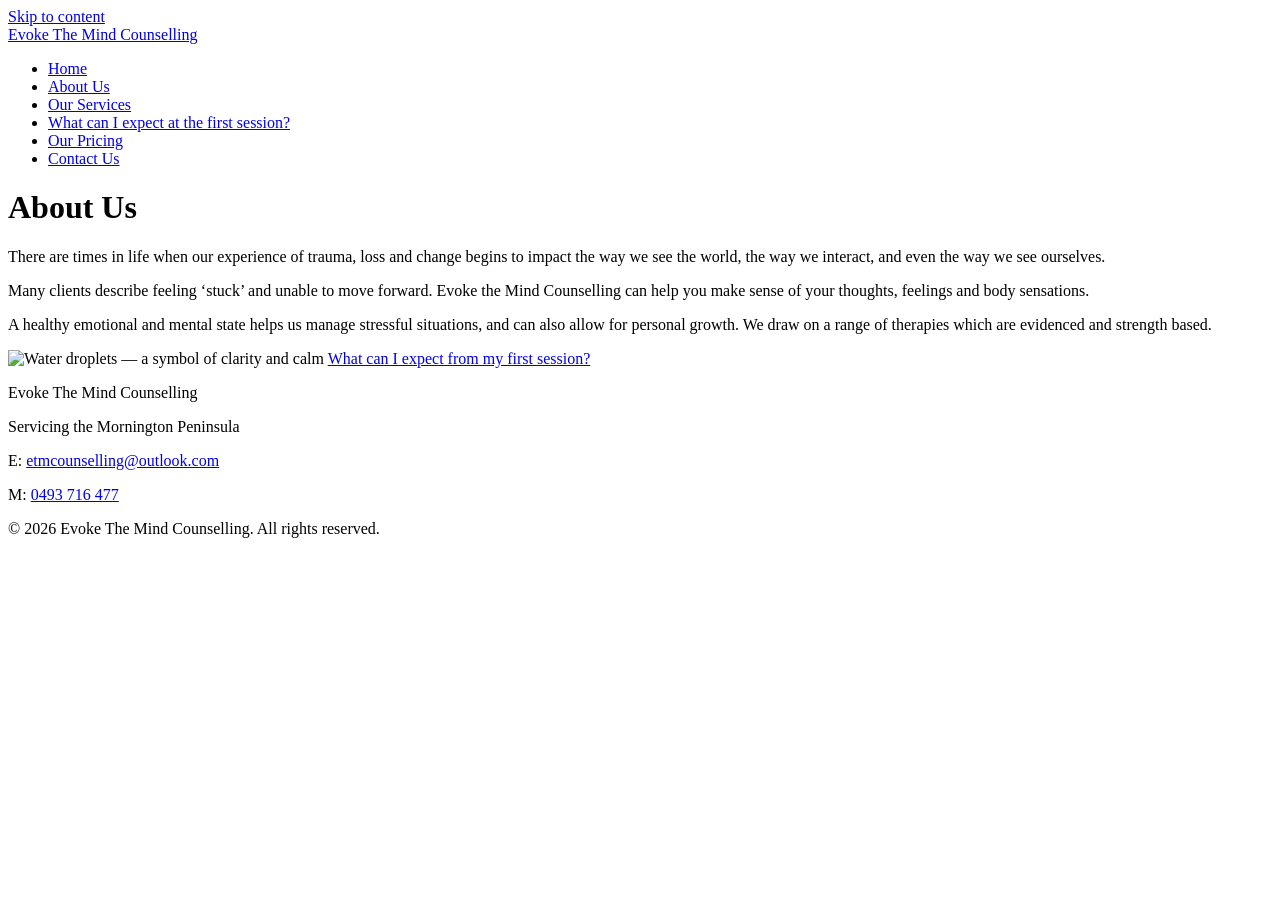
==== about.html @ 64bb8205 "Add files via upload" ====
<!DOCTYPE html>
<html lang="en-AU">
<head>
<meta charset="UTF-8">
<meta name="viewport" content="width=device-width, initial-scale=1">
<title>About Us | Evoke The Mind Counselling, Mornington Peninsula</title>
<meta name="description" content="Learn how Evoke The Mind Counselling helps Mornington Peninsula clients make sense of trauma, loss and change using evidenced, strength-based therapy.">
<link rel="canonical" href="https://sk2026-web.github.io/etmcounselling/about.html">
<meta name="robots" content="index, follow">
<meta property="og:type" content="website">
<meta property="og:title" content="About Us | Evoke The Mind Counselling, Mornington Peninsula">
<meta property="og:description" content="Learn how Evoke The Mind Counselling helps Mornington Peninsula clients make sense of trauma, loss and change using evidenced, strength-based therapy.">
<meta property="og:url" content="https://sk2026-web.github.io/etmcounselling/about.html">
<meta property="og:image" content="https://sk2026-web.github.io/etmcounselling/images/about-water.jpg">
<meta property="og:locale" content="en_AU">
<meta property="og:site_name" content="Evoke The Mind Counselling">
<meta name="twitter:card" content="summary_large_image">
<meta name="twitter:title" content="About Us | Evoke The Mind Counselling, Mornington Peninsula">
<meta name="twitter:description" content="Learn how Evoke The Mind Counselling helps Mornington Peninsula clients make sense of trauma, loss and change using evidenced, strength-based therapy.">
<meta name="twitter:image" content="https://sk2026-web.github.io/etmcounselling/images/about-water.jpg">
<link rel="icon" type="image/png" href="images/favicon.png">
<link rel="stylesheet" href="css/style.css">
</head>
<body>
<a class="skip-link" href="#main">Skip to content</a>

<header class="site-header">
  <div class="wrap header-row">
    <a class="brand" href="index.html">Evoke The Mind Counselling</a>
    <nav class="main-nav" aria-label="Main">
      <ul>
        <li><a href="index.html">Home</a></li>
        <li><a href="about.html" aria-current="page">About Us</a></li>
        <li><a href="our-services.html">Our Services</a></li>
        <li><a href="first-session.html">What can I expect at the first session?</a></li>
        <li><a href="pricing.html">Our Pricing</a></li>
        <li><a href="contact.html">Contact Us</a></li>
      </ul>
    </nav>
  </div>
</header>

<main id="main">
  <div class="wrap page-heading">
    <h1>About Us</h1>
  </div>

  <section>
    <div class="wrap content-block">
      <p>There are times in life when our experience of trauma, loss and change begins to impact the way we see the world, the way we interact, and even the way we see ourselves.</p>
      <p>Many clients describe feeling &lsquo;stuck&rsquo; and unable to move forward. Evoke the Mind Counselling can help you make sense of your thoughts, feelings and body sensations.</p>
      <p>A healthy emotional and mental state helps us manage stressful situations, and can also allow for personal growth. We draw on a range of therapies which are evidenced and strength based.</p>

      <img src="images/about-water.jpg" alt="Water droplets — a symbol of clarity and calm">

      <a class="btn btn-sage" href="first-session.html">What can I expect from my first session?</a>
    </div>
  </section>
</main>

<footer class="site-footer">
  <div class="wrap">
    <div class="footer-inner">
      <div>
        <p class="footer-brand">Evoke The Mind Counselling</p>
        <p class="footer-meta">Servicing the Mornington Peninsula</p>
      </div>
      <div class="footer-meta">
        <p>E: <a href="mailto:etmcounselling@outlook.com">etmcounselling@outlook.com</a></p>
        <p>M: <a href="tel:0493716477">0493 716 477</a></p>
      </div>
    </div>
    <p class="footer-copy">&copy; 2026 Evoke The Mind Counselling. All rights reserved.</p>
  </div>
</footer>

</body>
</html>
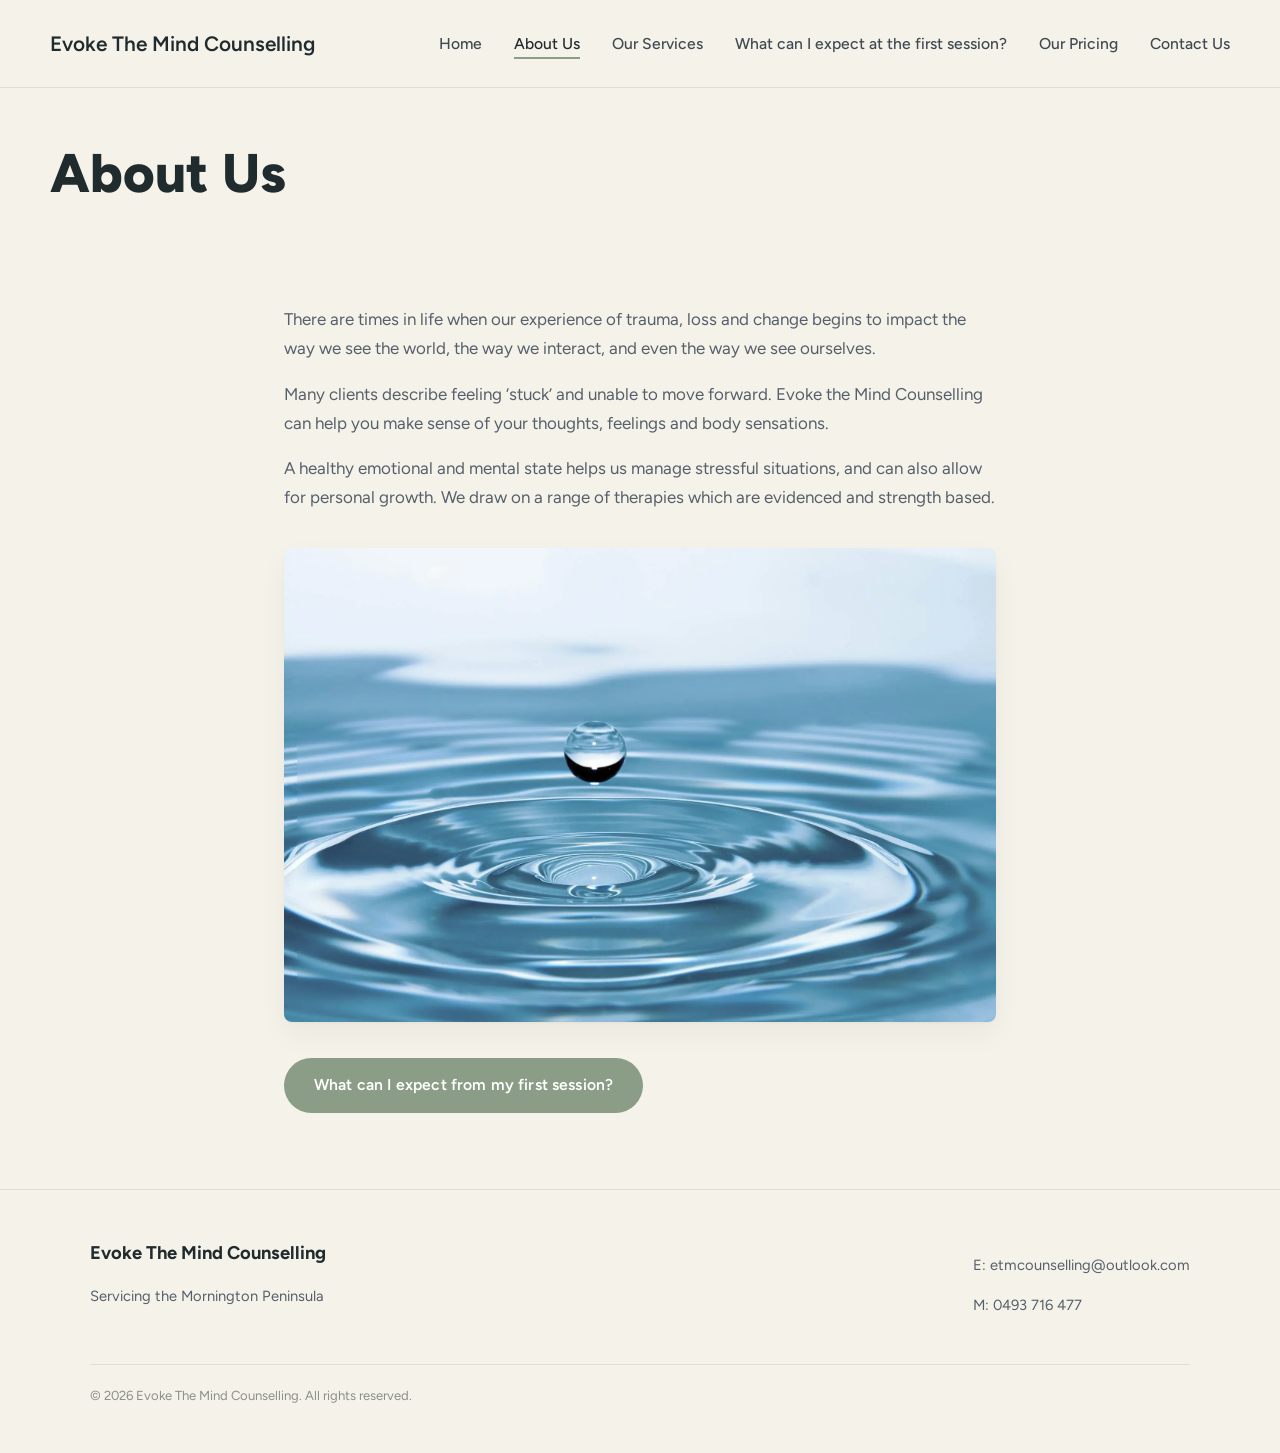
==== commit 1c973978: "Add files via upload" ====
--- a/about.html
+++ b/about.html
@@ -46,7 +46,7 @@
   </div>
 
   <section>
-    <div class="wrap content-block">
+    <div class="wrap content-block justified">
       <p>There are times in life when our experience of trauma, loss and change begins to impact the way we see the world, the way we interact, and even the way we see ourselves.</p>
       <p>Many clients describe feeling &lsquo;stuck&rsquo; and unable to move forward. Evoke the Mind Counselling can help you make sense of your thoughts, feelings and body sensations.</p>
       <p>A healthy emotional and mental state helps us manage stressful situations, and can also allow for personal growth. We draw on a range of therapies which are evidenced and strength based.</p>
--- a/css/style.css
+++ b/css/style.css
@@ -0,0 +1,554 @@
+@import url('https://fonts.googleapis.com/css2?family=Figtree:ital,wght@0,400;0,500;0,600;0,700;0,800;1,600;1,700;1,800&display=swap');
+
+:root {
+  --color-bg: #F5F2EA;
+  --color-heading: #202B2E;
+  --color-body: #55606A;
+  --color-nav: #3E4A52;
+  --color-sage: #8B9C87;
+  --color-sage-dark: #75886F;
+  --color-line: rgba(32, 43, 46, 0.1);
+  --font-body: "Figtree", -apple-system, BlinkMacSystemFont, "Segoe UI", sans-serif;
+  --max-width: 1180px;
+}
+
+* { box-sizing: border-box; }
+
+html { scroll-behavior: smooth; }
+
+body {
+  margin: 0;
+  background: var(--color-bg);
+  color: var(--color-body);
+  font-family: var(--font-body);
+  font-size: 17px;
+  line-height: 1.7;
+  -webkit-font-smoothing: antialiased;
+}
+
+a { color: inherit; }
+img { max-width: 100%; display: block; }
+
+.wrap {
+  max-width: var(--max-width);
+  margin: 0 auto;
+  padding: 0 40px;
+}
+
+.skip-link {
+  position: absolute;
+  left: -9999px;
+  top: 0;
+  background: var(--color-heading);
+  color: #fff;
+  padding: 12px 20px;
+  z-index: 100;
+}
+.skip-link:focus { left: 16px; top: 16px; }
+
+:focus-visible { outline: 2px solid var(--color-sage-dark); outline-offset: 3px; }
+
+/* ---------- Header ---------- */
+header.site-header {
+  background: var(--color-bg);
+  border-bottom: 1px solid var(--color-line);
+}
+
+.header-row {
+  display: flex;
+  align-items: center;
+  justify-content: space-between;
+  flex-wrap: wrap;
+  gap: 16px;
+  padding: 26px 0;
+}
+
+.brand {
+  font-family: var(--font-body);
+  font-weight: 600;
+  font-size: 1.3rem;
+  text-decoration: none;
+  color: var(--color-heading);
+}
+.brand em { font-style: normal; }
+
+nav.main-nav ul {
+  list-style: none;
+  display: flex;
+  gap: 32px;
+  margin: 0;
+  padding: 0;
+  flex-wrap: wrap;
+}
+
+nav.main-nav a {
+  text-decoration: none;
+  font-size: 0.98rem;
+  font-weight: 500;
+  color: var(--color-nav);
+  padding-bottom: 4px;
+  border-bottom: 2px solid transparent;
+  transition: border-color 0.2s ease, color 0.2s ease;
+}
+
+nav.main-nav a:hover,
+nav.main-nav a[aria-current="page"] {
+  border-color: var(--color-sage);
+  color: var(--color-heading);
+}
+
+/* ---------- Buttons ---------- */
+.btn {
+  display: inline-flex;
+  align-items: center;
+  gap: 10px;
+  font-family: var(--font-body);
+  font-weight: 600;
+  font-size: 0.98rem;
+  letter-spacing: 0.01em;
+  text-decoration: none;
+  padding: 14px 30px;
+  border-radius: 999px;
+  transition: background 0.2s ease, transform 0.15s ease, box-shadow 0.2s ease;
+  border: none;
+  cursor: pointer;
+}
+
+.btn-sage { background: var(--color-sage); color: #fff; }
+.btn-sage:hover { background: var(--color-sage-dark); transform: translateY(-1px); box-shadow: 0 6px 16px rgba(139,156,135,0.35); }
+
+.btn-outline {
+  background: transparent;
+  border: 1.5px solid var(--color-heading);
+  color: var(--color-heading);
+}
+.btn-outline:hover { background: var(--color-heading); color: #fff; }
+
+/* ---------- Hero (full-width banner) ---------- */
+.hero {
+  position: relative;
+}
+
+.hero-media {
+  position: relative;
+  width: 100%;
+  height: clamp(200px, 24vw, 340px);
+  overflow: hidden;
+  background: var(--color-line);
+}
+.hero-media img {
+  position: absolute;
+  inset: 0;
+  width: 100%;
+  height: 100%;
+  object-fit: cover;
+  display: block;
+}
+.hero-media::after {
+  content: "";
+  position: absolute;
+  left: 0; right: 0; bottom: 0;
+  height: 45%;
+  background: linear-gradient(to top, rgba(16, 22, 20, 0.4), rgba(16, 22, 20, 0));
+  pointer-events: none;
+}
+
+.hero-overlay {
+  position: absolute;
+  left: 0;
+  bottom: 0;
+  z-index: 2;
+  padding: 0 0 48px 40px;
+  max-width: 640px;
+}
+
+.hero h1 {
+  font-family: var(--font-body);
+  font-weight: 800;
+  font-style: italic;
+  font-size: clamp(2.4rem, 5.2vw, 4rem);
+  line-height: 1.05;
+  margin: 0 0 26px;
+  color: #fff;
+}
+
+/* ---------- Sections ---------- */
+section { padding: 76px 0; }
+section.tight { padding: 48px 0; }
+section.flush-top { padding-top: 32px; }
+section.flush-bottom { padding-bottom: 32px; }
+
+h2.section-title {
+  font-family: var(--font-body);
+  font-weight: 800;
+  font-size: clamp(1.9rem, 3vw, 2.5rem);
+  line-height: 1.2;
+  margin: 0 0 22px;
+  color: var(--color-heading);
+}
+
+p.section-intro {
+  font-size: 1.05rem;
+  color: var(--color-body);
+  max-width: 68ch;
+  margin: 0 0 12px;
+}
+
+/* Individuals / Couples / Families */
+.stones {
+  display: grid;
+  grid-template-columns: repeat(3, 1fr);
+  gap: 32px;
+  margin-top: 44px;
+}
+
+.stone-img {
+  width: 100%;
+  aspect-ratio: 4 / 3;
+  border-radius: 6px;
+  overflow: hidden;
+  margin-bottom: 16px;
+  background: var(--color-line);
+  box-shadow: 0 1px 2px rgba(32,43,46,0.04), 0 10px 24px rgba(32,43,46,0.06);
+}
+.stone-img img { width: 100%; height: 100%; object-fit: cover; display: block; }
+
+.stone-label {
+  font-family: var(--font-body);
+  font-weight: 700;
+  font-size: 1.15rem;
+  color: var(--color-heading);
+  margin: 0;
+}
+
+/* Two-column intro row (heading left, paragraph right) */
+.intro-row {
+  display: grid;
+  grid-template-columns: 1fr 1fr;
+  gap: 60px;
+  align-items: start;
+}
+.intro-row .section-title { margin: 0; }
+.intro-row .section-intro { margin: 0; }
+
+/* Full-bleed secondary banner with caption overlay */
+.banner-full {
+  position: relative;
+}
+.banner-media {
+  position: relative;
+  width: 100%;
+  height: clamp(180px, 20vw, 300px);
+  overflow: hidden;
+  background: var(--color-line);
+}
+.banner-media img {
+  position: absolute;
+  inset: 0;
+  width: 100%;
+  height: 100%;
+  object-fit: cover;
+  display: block;
+}
+.banner-media::after {
+  content: "";
+  position: absolute;
+  left: 0; right: 0; bottom: 0;
+  height: 42%;
+  background: linear-gradient(to top, rgba(16, 22, 20, 0.4), rgba(16, 22, 20, 0));
+  pointer-events: none;
+}
+
+.banner-caption {
+  position: absolute;
+  left: 40px;
+  bottom: 40px;
+  z-index: 2;
+}
+.banner-caption h3 {
+  font-family: var(--font-body);
+  font-weight: 800;
+  font-style: italic;
+  font-size: clamp(1.8rem, 3.6vw, 2.8rem);
+  color: #fff;
+  margin: 0;
+}
+
+/* Excellence / Professionalism / Expertise — plain three-column */
+.trait-grid {
+  display: grid;
+  grid-template-columns: repeat(3, 1fr);
+  gap: 40px;
+  margin-top: 8px;
+}
+.trait-grid h3 {
+  font-family: var(--font-body);
+  font-weight: 700;
+  font-size: 1.2rem;
+  margin: 0 0 10px;
+  color: var(--color-heading);
+}
+.trait-grid p { margin: 0; color: var(--color-body); }
+
+/* Testimonial */
+.testimonial { padding: 68px 0 56px; }
+
+.testimonial .quote-mark {
+  font-family: var(--font-body);
+  font-weight: 800;
+  font-style: italic;
+  font-size: 3.4rem;
+  line-height: 1;
+  color: var(--color-sage);
+  display: block;
+  margin-bottom: 4px;
+}
+
+.testimonial blockquote {
+  font-family: var(--font-body);
+  font-weight: 600;
+  font-style: italic;
+  font-size: clamp(1.35rem, 2.6vw, 1.9rem);
+  line-height: 1.45;
+  max-width: 56ch;
+  margin: 0 0 18px;
+  color: var(--color-heading);
+}
+
+.testimonial cite {
+  font-style: normal;
+  font-weight: 600;
+  font-size: 0.92rem;
+  color: var(--color-body);
+}
+
+/* CTA band */
+.cta-band { text-align: left; padding: 20px 0 72px; }
+.cta-band h2 { margin: 0 0 24px; }
+
+.section-cta { margin-top: 56px; }
+.section-cta .section-title { margin-bottom: 24px; }
+
+/* Page heading (plain, on cream bg — no dark banner) */
+.page-heading { padding: 56px 0 8px; }
+
+.page-heading h1 {
+  font-family: var(--font-body);
+  font-weight: 800;
+  font-size: clamp(2.4rem, 5vw, 3.4rem);
+  margin: 0;
+  color: var(--color-heading);
+  line-height: 1.1;
+}
+
+/* Content pages */
+.content-block { max-width: 72ch; }
+.content-block p { color: var(--color-body); font-size: 1.06rem; }
+.content-block img { border-radius: 8px; margin: 36px 0; background: var(--color-line); box-shadow: 0 1px 2px rgba(32,43,46,0.03), 0 12px 28px rgba(32,43,46,0.05); }
+
+.list-check {
+  list-style: none;
+  padding: 0;
+  margin: 28px 0;
+  display: flex;
+  flex-direction: column;
+  gap: 16px;
+}
+
+.list-check li {
+  padding-left: 34px;
+  position: relative;
+  color: var(--color-body);
+  font-size: 1.05rem;
+}
+
+.list-check li::before {
+  content: "";
+  position: absolute;
+  left: 0;
+  top: 4px;
+  width: 20px;
+  height: 20px;
+  border-radius: 50%;
+  background: var(--color-sage);
+}
+
+.list-check li::after {
+  content: "";
+  position: absolute;
+  left: 6px;
+  top: 9px;
+  width: 8px;
+  height: 4px;
+  border-left: 2px solid #fff;
+  border-bottom: 2px solid #fff;
+  transform: rotate(-45deg);
+}
+
+/* Services list */
+.services-list { margin-top: 36px; border-top: 1px solid var(--color-line); }
+
+.service-row {
+  display: grid;
+  grid-template-columns: 220px 1fr;
+  gap: 28px;
+  padding: 32px 0;
+  border-bottom: 1px solid var(--color-line);
+}
+
+.service-row h3 {
+  font-family: var(--font-body);
+  font-weight: 700;
+  font-size: 1.3rem;
+  margin: 0;
+  color: var(--color-heading);
+}
+.service-row p { margin: 0; color: var(--color-body); font-size: 1.05rem; }
+
+.service-note {
+  margin-top: 32px;
+  border-left: 3px solid var(--color-sage);
+  padding: 18px 22px;
+  font-size: 0.98rem;
+  color: var(--color-body);
+}
+
+/* Pricing cards */
+.pricing-grid {
+  display: grid;
+  grid-template-columns: repeat(3, 1fr);
+  gap: 26px;
+  margin-top: 40px;
+}
+
+.price-card {
+  background: #fff;
+  border-radius: 10px;
+  padding: 34px 28px;
+  border: 1px solid var(--color-line);
+  box-shadow: 0 1px 2px rgba(32,43,46,0.03), 0 12px 28px rgba(32,43,46,0.05);
+}
+
+.price-card .kicker {
+  font-size: 0.82rem;
+  font-weight: 700;
+  letter-spacing: 0.04em;
+  text-transform: uppercase;
+  color: var(--color-sage-dark);
+  margin-bottom: 10px;
+}
+
+.price-card .amount {
+  font-family: var(--font-body);
+  font-weight: 800;
+  font-size: 2.3rem;
+  color: var(--color-heading);
+  margin: 0 0 16px;
+}
+
+.price-card ul { list-style: none; padding: 0; margin: 0 0 14px; display: flex; flex-direction: column; gap: 10px; }
+.price-card ul li { padding-left: 24px; position: relative; font-size: 0.95rem; color: var(--color-body); }
+.price-card ul li::before { content: "✓"; position: absolute; left: 0; color: var(--color-sage-dark); font-weight: 700; }
+
+.price-card .fine-print { font-size: 0.8rem; color: #8b8f80; margin-top: 14px; }
+
+.concession-box {
+  margin-top: 48px;
+  background: #fff;
+  border: 1px solid var(--color-line);
+  border-radius: 10px;
+  padding: 36px 40px;
+  display: grid;
+  grid-template-columns: 1fr 1fr;
+  gap: 32px;
+  box-shadow: 0 1px 2px rgba(32,43,46,0.03), 0 12px 28px rgba(32,43,46,0.05);
+}
+
+.concession-box h3 {
+  font-family: var(--font-body);
+  font-weight: 700;
+  font-size: 1.35rem;
+  margin: 0 0 8px;
+  color: var(--color-heading);
+}
+.concession-note { margin: 0; color: var(--color-body); }
+
+.concession-item {
+  display: flex;
+  justify-content: space-between;
+  padding: 12px 0;
+  border-bottom: 1px solid var(--color-line);
+  font-size: 0.98rem;
+}
+.concession-item span:last-child { font-weight: 700; color: var(--color-sage-dark); }
+
+/* Contact page */
+.contact-grid { display: grid; grid-template-columns: 1fr 1fr; gap: 60px; margin-top: 36px; }
+.contact-detail { display: flex; flex-direction: column; gap: 26px; }
+
+.contact-item .label {
+  font-size: 0.8rem;
+  font-weight: 700;
+  letter-spacing: 0.04em;
+  text-transform: uppercase;
+  color: var(--color-sage-dark);
+  margin-bottom: 6px;
+}
+
+.contact-item a { text-decoration: none; font-size: 1.15rem; color: var(--color-heading); font-weight: 600; }
+.contact-item a:hover { color: var(--color-sage-dark); }
+.contact-item p { margin: 0; font-size: 1.05rem; color: var(--color-body); }
+.contact-lede { color: var(--color-body); font-size: 1.05rem; margin: 0 0 8px; }
+
+.hours-table { width: 100%; border-collapse: collapse; margin-top: 8px; }
+.hours-table td { padding: 9px 0; border-bottom: 1px solid var(--color-line); font-size: 0.95rem; }
+.hours-table td:last-child { text-align: right; color: var(--color-body); }
+
+.form-card { background: #fff; border: 1px solid var(--color-line); border-radius: 10px; padding: 36px; box-shadow: 0 1px 2px rgba(32,43,46,0.03), 0 12px 28px rgba(32,43,46,0.05); }
+.form-field { margin-bottom: 20px; }
+.form-field label { display: block; font-size: 0.85rem; font-weight: 700; margin-bottom: 8px; color: var(--color-heading); }
+.form-field input, .form-field textarea {
+  width: 100%;
+  padding: 12px 14px;
+  border: 1.5px solid var(--color-line);
+  border-radius: 6px;
+  font-family: var(--font-body);
+  font-size: 0.98rem;
+  background: #fff;
+  transition: border-color 0.2s ease;
+}
+.form-field input:focus, .form-field textarea:focus {
+  border-color: var(--color-sage);
+  outline: none;
+}
+.form-field textarea { min-height: 130px; resize: vertical; }
+
+/* ---------- Footer ---------- */
+footer.site-footer { border-top: 1px solid var(--color-line); padding: 48px 0 32px; }
+.footer-inner { display: flex; justify-content: space-between; flex-wrap: wrap; gap: 24px; }
+.footer-brand { font-family: var(--font-body); font-weight: 700; font-size: 1.15rem; color: var(--color-heading); margin: 0 0 8px; }
+.footer-meta { font-size: 0.92rem; color: var(--color-body); }
+.footer-meta a { text-decoration: none; }
+.footer-meta a:hover { color: var(--color-sage-dark); }
+.footer-copy { margin-top: 32px; padding-top: 20px; border-top: 1px solid var(--color-line); font-size: 0.82rem; color: #8b9088; }
+
+/* ---------- Responsive ---------- */
+@media (max-width: 860px) {
+  .stones { grid-template-columns: 1fr; gap: 28px; }
+  .intro-row { grid-template-columns: 1fr; gap: 20px; }
+  .trait-grid { grid-template-columns: 1fr; gap: 28px; }
+  .banner-caption { left: 24px; bottom: 24px; }
+  .pricing-grid { grid-template-columns: 1fr; }
+  .concession-box { grid-template-columns: 1fr; padding: 28px 24px; }
+  .contact-grid { grid-template-columns: 1fr; gap: 36px; }
+  .service-row { grid-template-columns: 1fr; gap: 8px; }
+  nav.main-nav ul { gap: 16px 20px; }
+  .footer-inner { flex-direction: column; }
+  .hero-overlay { padding: 0 24px 40px; max-width: 100%; }
+  .wrap { padding: 0 24px; }
+}
+
+@media (prefers-reduced-motion: reduce) {
+  html { scroll-behavior: auto; }
+  * { transition: none !important; }
+}
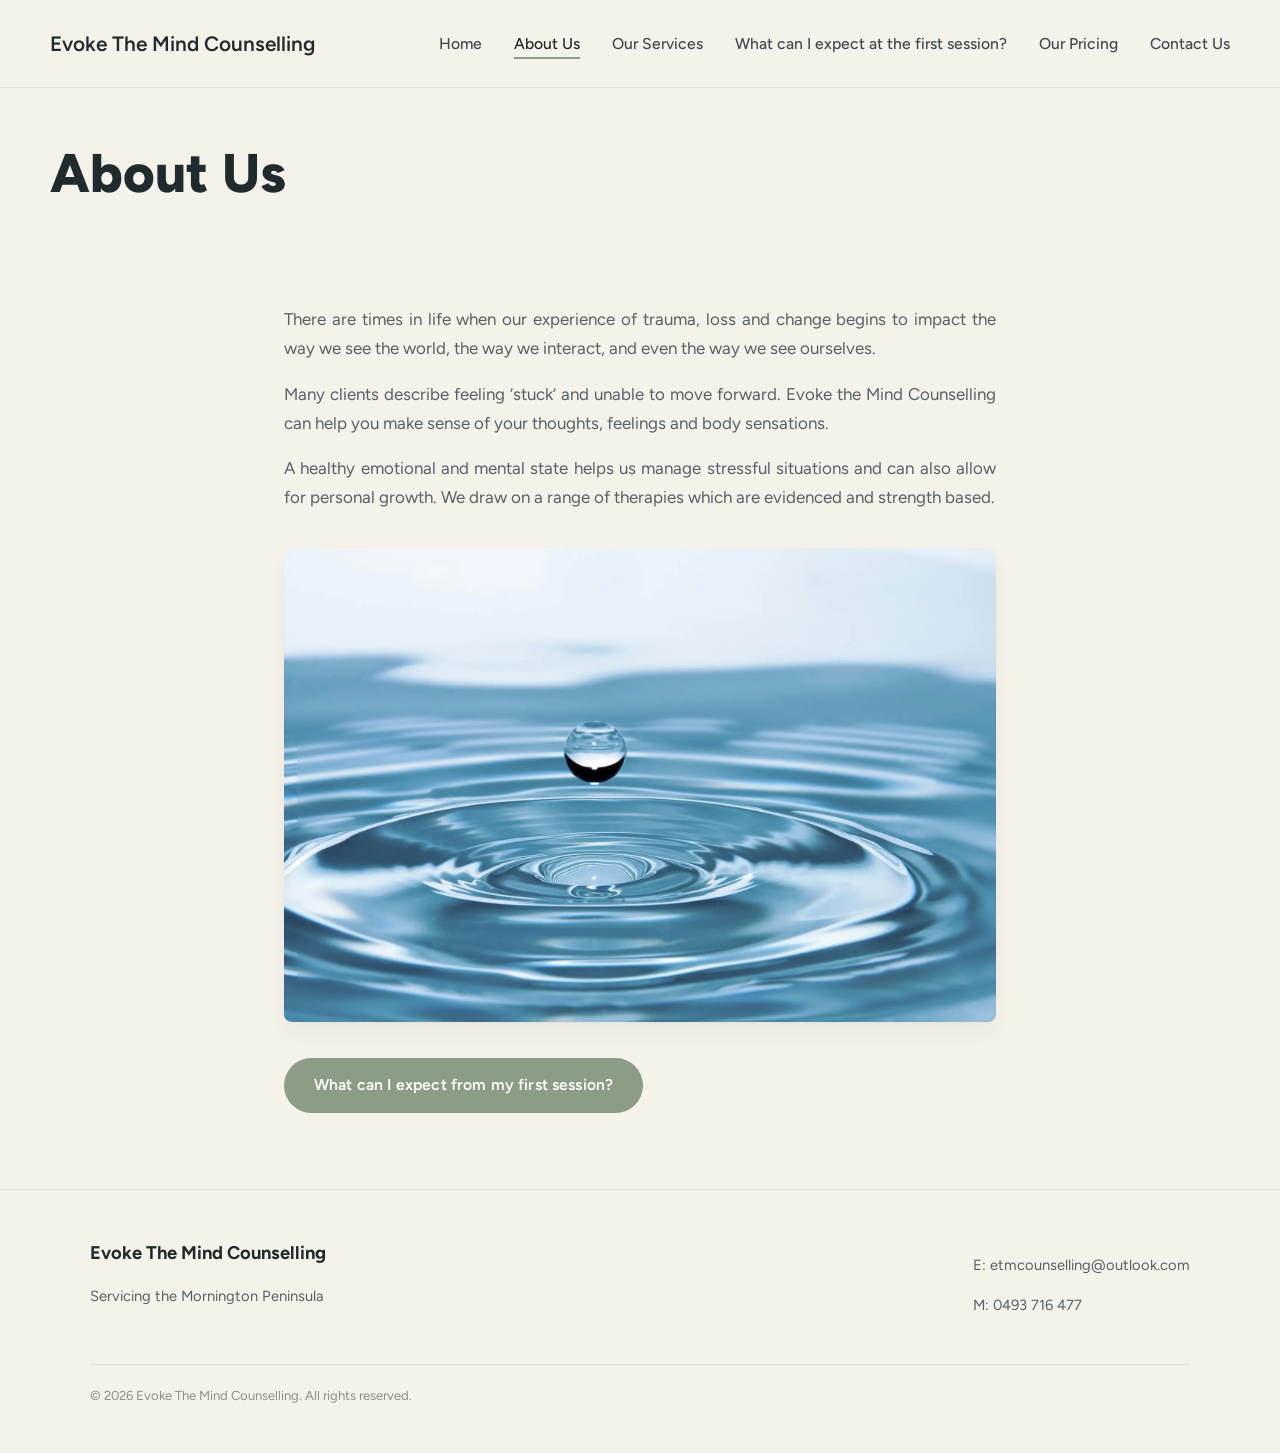
==== commit 5d85d516: "Add files via upload" ====
--- a/about.html
+++ b/about.html
@@ -49,7 +49,7 @@
     <div class="wrap content-block justified">
       <p>There are times in life when our experience of trauma, loss and change begins to impact the way we see the world, the way we interact, and even the way we see ourselves.</p>
       <p>Many clients describe feeling &lsquo;stuck&rsquo; and unable to move forward. Evoke the Mind Counselling can help you make sense of your thoughts, feelings and body sensations.</p>
-      <p>A healthy emotional and mental state helps us manage stressful situations, and can also allow for personal growth. We draw on a range of therapies which are evidenced and strength based.</p>
+      <p>A healthy emotional and mental state helps us manage stressful situations and can also allow for personal growth. We draw on a range of therapies which are evidenced and strength based.</p>
 
       <img src="images/about-water.jpg" alt="Water droplets — a symbol of clarity and calm">
 
--- a/css/style.css
+++ b/css/style.css
@@ -344,7 +344,8 @@
 /* Content pages */
 .content-block { max-width: 72ch; }
 .content-block p { color: var(--color-body); font-size: 1.06rem; }
-.content-block img { border-radius: 8px; margin: 36px 0; background: var(--color-line); box-shadow: 0 1px 2px rgba(32,43,46,0.03), 0 12px 28px rgba(32,43,46,0.05); }
+.content-block.justified p { text-align: justify; text-justify: inter-word; }
+.content-block img { width: 100%; border-radius: 8px; margin: 36px 0; background: var(--color-line); box-shadow: 0 1px 2px rgba(32,43,46,0.03), 0 12px 28px rgba(32,43,46,0.05); }
 
 .list-check {
   list-style: none;
@@ -366,23 +367,10 @@
   content: "";
   position: absolute;
   left: 0;
-  top: 4px;
+  top: 3px;
   width: 20px;
   height: 20px;
-  border-radius: 50%;
-  background: var(--color-sage);
-}
-
-.list-check li::after {
-  content: "";
-  position: absolute;
-  left: 6px;
-  top: 9px;
-  width: 8px;
-  height: 4px;
-  border-left: 2px solid #fff;
-  border-bottom: 2px solid #fff;
-  transform: rotate(-45deg);
+  background: url('../images/leaf-bullet.svg') no-repeat center / contain;
 }
 
 /* Services list */
